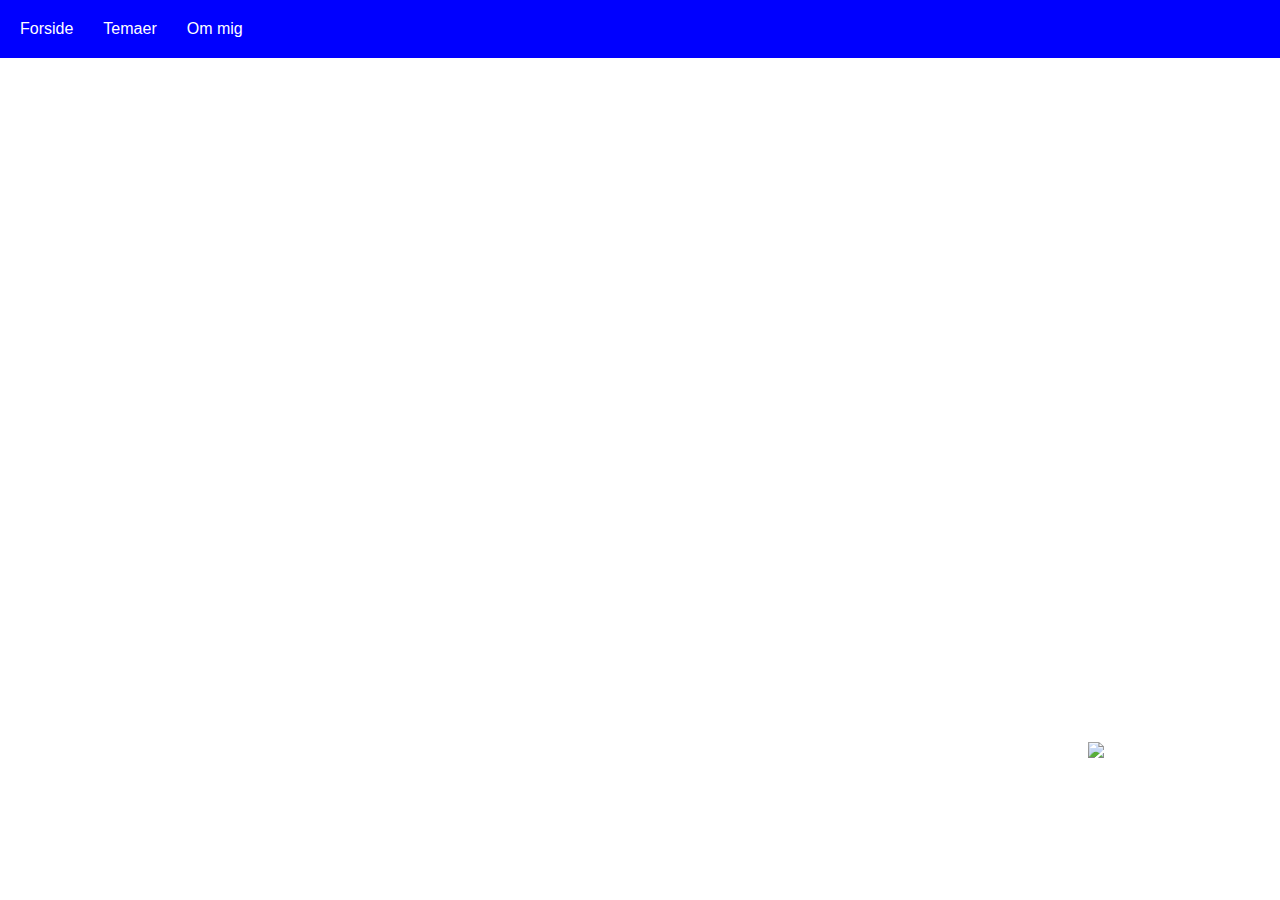
==== index.html @ 801cd21a "first commit" ====
<!DOCTYPE html>
<html lang="en">
  <head>
    <meta charset="UTF-8" />
    <meta http-equiv="X-UA-Compatible" content="IE=edge" />
    <meta name="viewport" content="width=device-width, initial-scale=1.0" />
    <title>Portfoliosite</title>
    <link rel="stylesheet" href="style.css" />
  </head>
  <body>
    <header>
      <nav>
        <ul>
          <li><a href="index.html">Forside</a></li>
          <li><a href="tema.html">Temaer</a></li>
          <li><a href="ommig.html">Om mig</a></li>
        </ul>
      </nav>
    </header>
    <section id="forside">
      <div class="tekst">
        <h1 class="overskrift">Robin Lau</h1>
        <h3 class="undertekst">Multimediedesign, KEA</h3>
      </div>
      <div class="pil">
        <div class="piltekst"><h3>Temaer</h3></div>
        <div>
          <a href="tema.html"><img src="hvidpil.svg" alt="pil" > 
        </div>
      </div>
    </section>
  </body>
</html>
---- style.css ----
img {
  max-width: 100%;
  max-height: 100%;
}

* {
  margin: 0;
  padding: 0;
  box-sizing: border-box;
}

header nav ul {
  display: flex;
  gap: 30px;
  list-style-type: none;
}
header {
  position: sticky;
  background-color: blue;
  padding: 20px;
  top: 0;
}

#tema2 {
  background-color: blue;
}

#tema3 {
  color: blue;
}

#tema4 {
  background-color: blue;
}

a {
  color: white;
  list-style: none;
  text-decoration: none;
  font-family: "lato", sans-serif;
}

h1 {
  color: white;
  font-family: "lato";
}

h3 {
  color: white;
  font-family: "lato", sans-serif;
}

p {
  color: white;
  font-family: "lato";
}

#tema3 h1,
#tema3 h3,
#tema3 p {
  color: blue;
}

#tema5 h1,
#tema5 h3,
#tema5 p {
  color: blue;
}

a:hover {
  color: grey;
}

#forside {
  max-width: 100%;
  height: 92vh;
  background-image: url(splash.jpg);
  background-size: cover;
  background-position: 40%;
  display: grid;
  grid-template-rows: 1fr 1fr 1fr 1fr 1fr 1fr 1fr;
  grid-template-columns: 1fr 1fr 1fr 1fr 1fr 1fr 1fr 1fr;
}

.tekst {
  position: absolute;
  left: 5%;
  top: 70%;
  font-size: 3rem;
}

.pil {
  position: absolute;
  left: 85%;
  top: 80%;
}
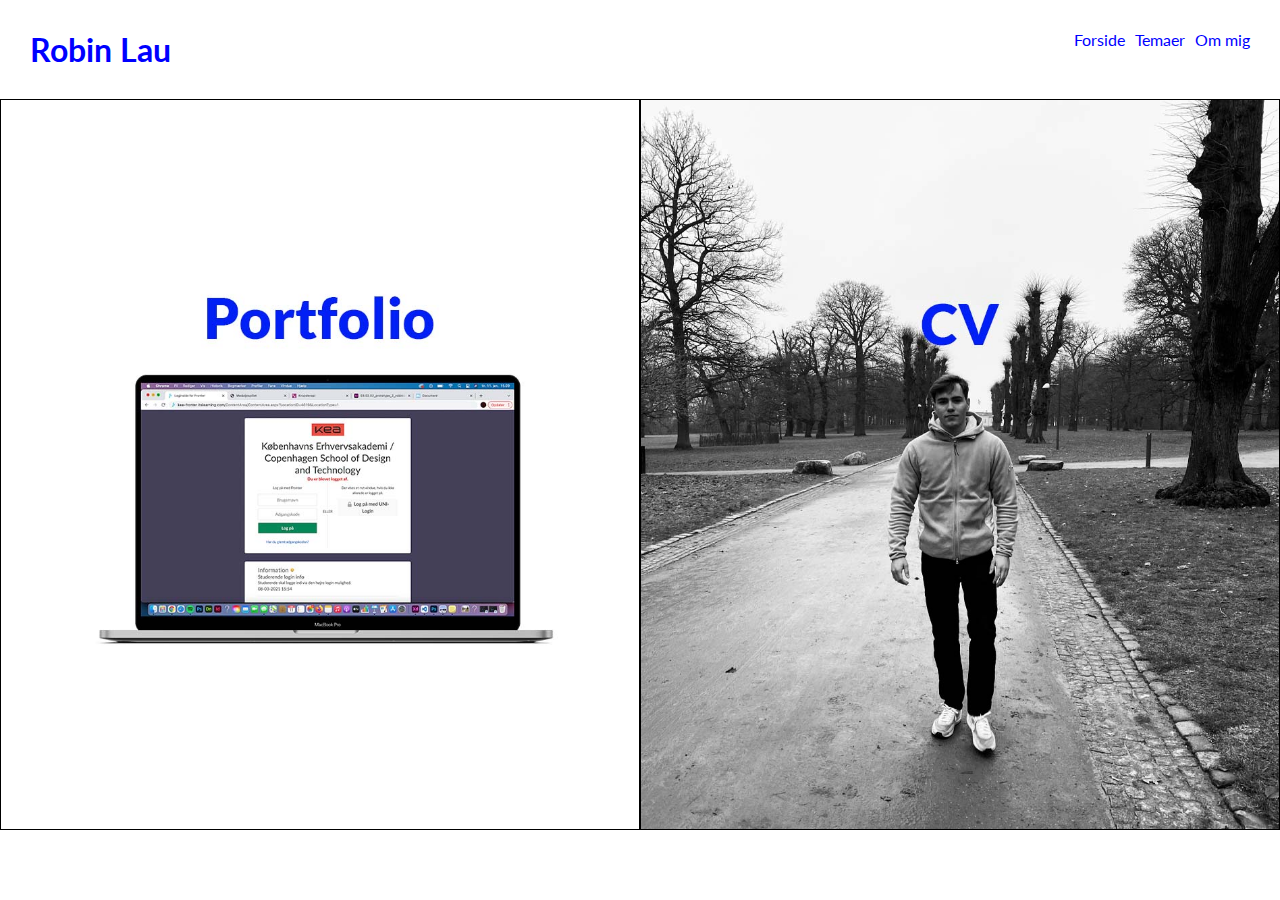
==== commit 5c3e94e6: "færdig" ====
--- a/index.html
+++ b/index.html
@@ -1,33 +1,44 @@
 <!DOCTYPE html>
-<html lang="en">
+<html lang="da">
   <head>
     <meta charset="UTF-8" />
     <meta http-equiv="X-UA-Compatible" content="IE=edge" />
     <meta name="viewport" content="width=device-width, initial-scale=1.0" />
     <title>Portfoliosite</title>
     <link rel="stylesheet" href="style.css" />
+    <link rel="preconnect" href="https://fonts.googleapis.com" />
+    <link rel="preconnect" href="https://fonts.gstatic.com" crossorigin />
+    <link
+      href="https://fonts.googleapis.com/css2?family=Lato:ital,wght@0,100;0,300;0,400;0,700;0,900;1,100;1,300;1,400;1,700;1,900&display=swap"
+      rel="stylesheet"
+    />
   </head>
   <body>
     <header>
       <nav>
-        <ul>
+        <div id="menuknap">☰</div>
+        <ul id="menu" class="hidden">
           <li><a href="index.html">Forside</a></li>
           <li><a href="tema.html">Temaer</a></li>
           <li><a href="ommig.html">Om mig</a></li>
         </ul>
+        <h1><a href="index.html">Robin Lau</a></h1>
       </nav>
     </header>
+
     <section id="forside">
-      <div class="tekst">
-        <h1 class="overskrift">Robin Lau</h1>
-        <h3 class="undertekst">Multimediedesign, KEA</h3>
-      </div>
-      <div class="pil">
-        <div class="piltekst"><h3>Temaer</h3></div>
-        <div>
-          <a href="tema.html"><img src="hvidpil.svg" alt="pil" > 
+      <div id="forside_boks">
+        <div class="boks1">
+          <a href="tema.html"
+            ><img src="billeder/portfoliobillede.jpg" alt=""
+          /></a>
+        </div>
+        <div class="boks2">
+          <a href="ommig.html"><img src="billeder/cv_billede.jpg" alt="" /></a>
         </div>
       </div>
     </section>
+
+    <script src="burgermenu.js"></script>
   </body>
 </html>
--- a/style.css
+++ b/style.css
@@ -1,3 +1,5 @@
+/*indstillinger generelt*/
+
 img {
   max-width: 100%;
   max-height: 100%;
@@ -6,91 +8,525 @@
 * {
   margin: 0;
   padding: 0;
-  box-sizing: border-box;
+}
+
+video {
+  max-width: 100%;
+  max-height: 100%;
+}
+iframe {
+  width: 560px;
+  height: 315px;
+  border: none;
+  max-width: 100%;
+}
+
+/*nav/menu*/
+
+.hidden {
+  opacity: 0;
+  transform: translateX(-135%);
+}
+
+#menuknap {
+  display: inline-block;
+  cursor: pointer;
+  font-size: 3rem;
+}
+
+#menu {
+  list-style-type: none;
+  transition: transform 0.3s;
+  transform-origin: top left;
+}
+
+@media (min-width: 600px) {
+  #menuknap {
+    display: none;
+  }
+  #menu.hidden {
+    transform: translateX(0);
+    opacity: 1;
+  }
+  header nav ul {
+    gap: 20px;
+    float: right;
+    display: flex;
+  }
 }
 
 header nav ul {
-  display: flex;
-  gap: 30px;
-  list-style-type: none;
+  gap: 10px;
 }
 header {
+  padding: 30px;
+  top: 0;
   position: sticky;
-  background-color: blue;
-  padding: 20px;
-  top: 0;
-}
+  background-color: white;
+}
+
+html {
+  scroll-behavior: smooth;
+  scroll-padding-top: 60px;
+}
+/*mobile-first*/
+/*forside*/
+
+#forside {
+  max-width: 100%;
+}
+
+.boks1 {
+  border: 1px black solid;
+  text-align: center;
+  font-size: 3rem;
+}
+
+.boks1 img {
+  height: 100%;
+  width: 100%;
+  object-fit: cover;
+  opacity: 1;
+}
+
+.boks1:hover {
+  opacity: 0.2;
+}
+
+.boks2 {
+  border: 1px black solid;
+
+  font-size: 3rem;
+}
+
+.boks2 img {
+  height: 100%;
+  width: 100%;
+  object-fit: cover;
+}
+
+.boks2:hover {
+  opacity: 0.2;
+}
+
+/*tema2*/
 
 #tema2 {
-  background-color: blue;
-}
+  background-color: white;
+  padding: 30px;
+}
+
+#tema2 h1 {
+  font-size: 3rem;
+}
+
+.button {
+  border: none;
+  padding: 15px;
+  color: white;
+  background-color: black;
+  border-radius: 5px;
+}
+#tema2 a {
+  color: white;
+}
+#tema3 a {
+  color: white;
+}
+
+#tema4 a {
+  color: white;
+}
+
+.spilskaerm {
+  padding-top: 100px;
+}
+
+#tema2 h3 {
+  padding-top: 100px;
+}
+
+.paragraf {
+  padding-top: 20px;
+}
+
+.paragraf2 {
+  padding-top: 20px;
+  padding-bottom: 50px;
+}
+
+/*tema3*/
 
 #tema3 {
   color: blue;
-}
+  padding: 30px;
+}
+
+#tema3 p {
+  color: #0f0f0f;
+}
+
+#tema3 h3 {
+  padding-top: 100px;
+  padding-bottom: 10px;
+}
+
+#tema3 h1 {
+  font-size: 3rem;
+}
+
+/*tema4*/
 
 #tema4 {
-  background-color: blue;
+  background-color: white;
+  padding: 30px;
+}
+
+#tema4 h3 {
+  padding-top: 100px;
+  padding-bottom: 10px;
+}
+
+#tema4 h1 {
+  font-size: 3rem;
+}
+
+/*tema5*/
+
+#tema5 {
+  padding: 30px;
+}
+
+#tema5 h3 {
+  padding-top: 100px;
+  padding-bottom: 10px;
+}
+#tema5 h1 {
+  font-size: 3rem;
+}
+#tema6 {
+  padding: 30px;
+}
+
+#tema6 h3 {
+  padding-top: 100px;
+  padding-bottom: 10px;
+}
+#tema6 h1 {
+  font-size: 3rem;
+}
+
+#ommig {
+  padding: 30px;
+}
+#ommig h1 {
+  padding-top: 60px;
 }
 
 a {
-  color: white;
+  color: blue;
   list-style: none;
   text-decoration: none;
   font-family: "lato", sans-serif;
 }
 
 h1 {
-  color: white;
+  color: blue;
   font-family: "lato";
 }
 
 h3 {
-  color: white;
+  color: black;
   font-family: "lato", sans-serif;
 }
 
 p {
-  color: white;
+  color: black;
   font-family: "lato";
-}
-
-#tema3 h1,
-#tema3 h3,
-#tema3 p {
-  color: blue;
-}
-
-#tema5 h1,
-#tema5 h3,
-#tema5 p {
-  color: blue;
+  line-height: 30px;
+}
+q {
+  color: black;
+  font-family: "lato";
 }
 
 a:hover {
-  color: grey;
-}
-
-#forside {
-  max-width: 100%;
-  height: 92vh;
-  background-image: url(splash.jpg);
-  background-size: cover;
-  background-position: 40%;
-  display: grid;
-  grid-template-rows: 1fr 1fr 1fr 1fr 1fr 1fr 1fr;
-  grid-template-columns: 1fr 1fr 1fr 1fr 1fr 1fr 1fr 1fr;
-}
-
-.tekst {
-  position: absolute;
-  left: 5%;
-  top: 70%;
-  font-size: 3rem;
-}
-
-.pil {
-  position: absolute;
-  left: 85%;
-  top: 80%;
-}
+  color: #121212;
+}
+.billede1 {
+  border: 1px black solid;
+}
+.billede2 {
+  border: 1px black solid;
+}
+.billede3 {
+  border: 1px black solid;
+}
+.billede4 {
+  border: 1px black solid;
+}
+.billede5 {
+  border: 1px black solid;
+}
+.billede6 {
+  border: 1px black solid;
+}
+
+.billede1 img {
+  width: 100%;
+  transition: 0.5s all ease-in-out;
+  object-fit: cover;
+}
+
+.billede1:hover img {
+  transform: scale(1.1);
+  opacity: 0.2;
+}
+
+.billede2 img {
+  width: 100%;
+  transition: 0.5s all ease-in-out;
+  object-fit: cover;
+}
+
+.billede2:hover img {
+  width: 100%;
+  transform: scale(1.1);
+  opacity: 0.2;
+}
+.billede3 img {
+  width: 100%;
+  transition: 0.5s all ease-in-out;
+  object-fit: cover;
+}
+
+.billede3:hover img {
+  transform: scale(1.1);
+  opacity: 0.2;
+}
+
+.billede4 img {
+  width: 100%;
+  transition: 0.5s all ease-in-out;
+  object-fit: cover;
+}
+
+.billede4:hover img {
+  transform: scale(1.1);
+  opacity: 0.2;
+}
+.billede5 img {
+  width: 100%;
+  transition: 0.5s all ease-in-out;
+  object-fit: cover;
+}
+
+.billede5:hover img {
+  transform: scale(1.1);
+  opacity: 0.2;
+}
+.billede6 img {
+  width: 100%;
+  transition: 0.5s all ease-in-out;
+  object-fit: cover;
+}
+
+.billede6:hover img {
+  transform: scale(1.1);
+  opacity: 0.2;
+}
+#ommig h1 {
+  text-align: center;
+}
+.cv1,
+.cv2,
+.cv3,
+.cv4,
+.cvp {
+  padding: 30px;
+}
+
+/*media for desktop */
+
+@media (min-width: 800px) {
+  #forside_boks {
+    display: flex;
+    flex-direction: row;
+  }
+  #temaer_boks {
+    display: grid;
+    grid-template-columns: 1fr 1fr 1fr;
+    grid-template-rows: 1fr 1fr;
+    max-width: 100%;
+  }
+  .billede1 {
+    grid-column: 1;
+    grid-row: 1;
+  }
+  .billede2 {
+    grid-column: 2;
+    grid-row: 1;
+  }
+  .billede3 {
+    grid-column: 3;
+    grid-row: 1;
+  }
+  .billede4 {
+    grid-column: 1;
+    grid-row: 2;
+  }
+  .billede5 {
+    grid-column: 2;
+    grid-row: 2;
+  }
+  .billede6 {
+    grid-column: 3;
+    grid-row: 2;
+  }
+
+  #tema2 {
+    gap: 50px;
+    margin-left: 100px;
+    margin-right: 100px;
+    padding-top: 20px;
+  }
+  #tema2_container {
+    display: grid;
+    grid-template-columns: 1fr 1fr;
+    gap: 50px;
+  }
+  .tekst2 {
+    grid-column: 1;
+  }
+  .figur2 {
+    grid-column: 2;
+  }
+  #tema2 h1 {
+    font-size: 10rem;
+  }
+
+  #tema3 {
+    gap: 50px;
+    margin-left: 100px;
+    margin-right: 100px;
+    padding-top: 20px;
+  }
+  #tema3_container {
+    display: grid;
+    grid-template-columns: 1fr 1fr;
+    gap: 50px;
+  }
+  .tekst3 {
+    grid-column: 1;
+  }
+
+  .figur3 {
+    grid-column: 2;
+  }
+  #tema3 h1 {
+    font-size: 10rem;
+  }
+  #tema4 {
+    gap: 50px;
+    margin-left: 100px;
+    margin-right: 100px;
+    padding-top: 20px;
+  }
+  #tema4_container {
+    display: grid;
+    grid-template-columns: 1fr 1fr;
+    gap: 50px;
+  }
+  .tekst4 {
+    grid-column: 1;
+  }
+
+  .figur4 {
+    grid-column: 2;
+    padding-left: 150px;
+  }
+  #tema4 h1 {
+    font-size: 10rem;
+  }
+  #tema5 {
+    gap: 50px;
+    margin-left: 100px;
+    margin-right: 100px;
+  }
+  #tema5_container {
+    display: grid;
+    grid-template-columns: 1fr 1fr;
+    grid-template-rows: 1fr 1fr;
+
+    gap: 50px;
+  }
+  .tekst5 {
+    grid-column: 1;
+    grid-row: 1;
+  }
+
+  .figur5 {
+    grid-column: 2;
+    grid-row: 1;
+  }
+
+  .tekst_5 {
+    grid-column: 2;
+    grid-row: 2;
+  }
+  .figur_5 {
+    grid-column: 1;
+    grid-row: 2;
+  }
+
+  #tema5 h1 {
+    font-size: 10rem;
+  }
+
+  #foto5 {
+    display: grid;
+    grid-template-columns: 1fr 1fr 1fr;
+    gap: 20px;
+  }
+
+  #tema6 {
+    gap: 50px;
+    margin-left: 100px;
+    margin-right: 100px;
+    padding-top: 20px;
+  }
+
+  #tema6_container {
+    display: grid;
+    grid-template-columns: 1fr 1fr;
+  }
+
+  .tekst6 {
+    grid-column: 1;
+  }
+  .figur6 {
+    grid-column: 2;
+  }
+  #wireframe {
+    display: grid;
+    grid-template-columns: 1fr 1fr 1fr;
+  }
+  .w1 {
+    grid-column: 1;
+  }
+
+  .w2 {
+    grid-column: 2;
+  }
+
+  .w3 {
+    grid-column: 3;
+  }
+  #tema6 h1 {
+    font-size: 10rem;
+  }
+  #ommig {
+    margin-left: 300px;
+    margin-right: 300px;
+  }
+}
